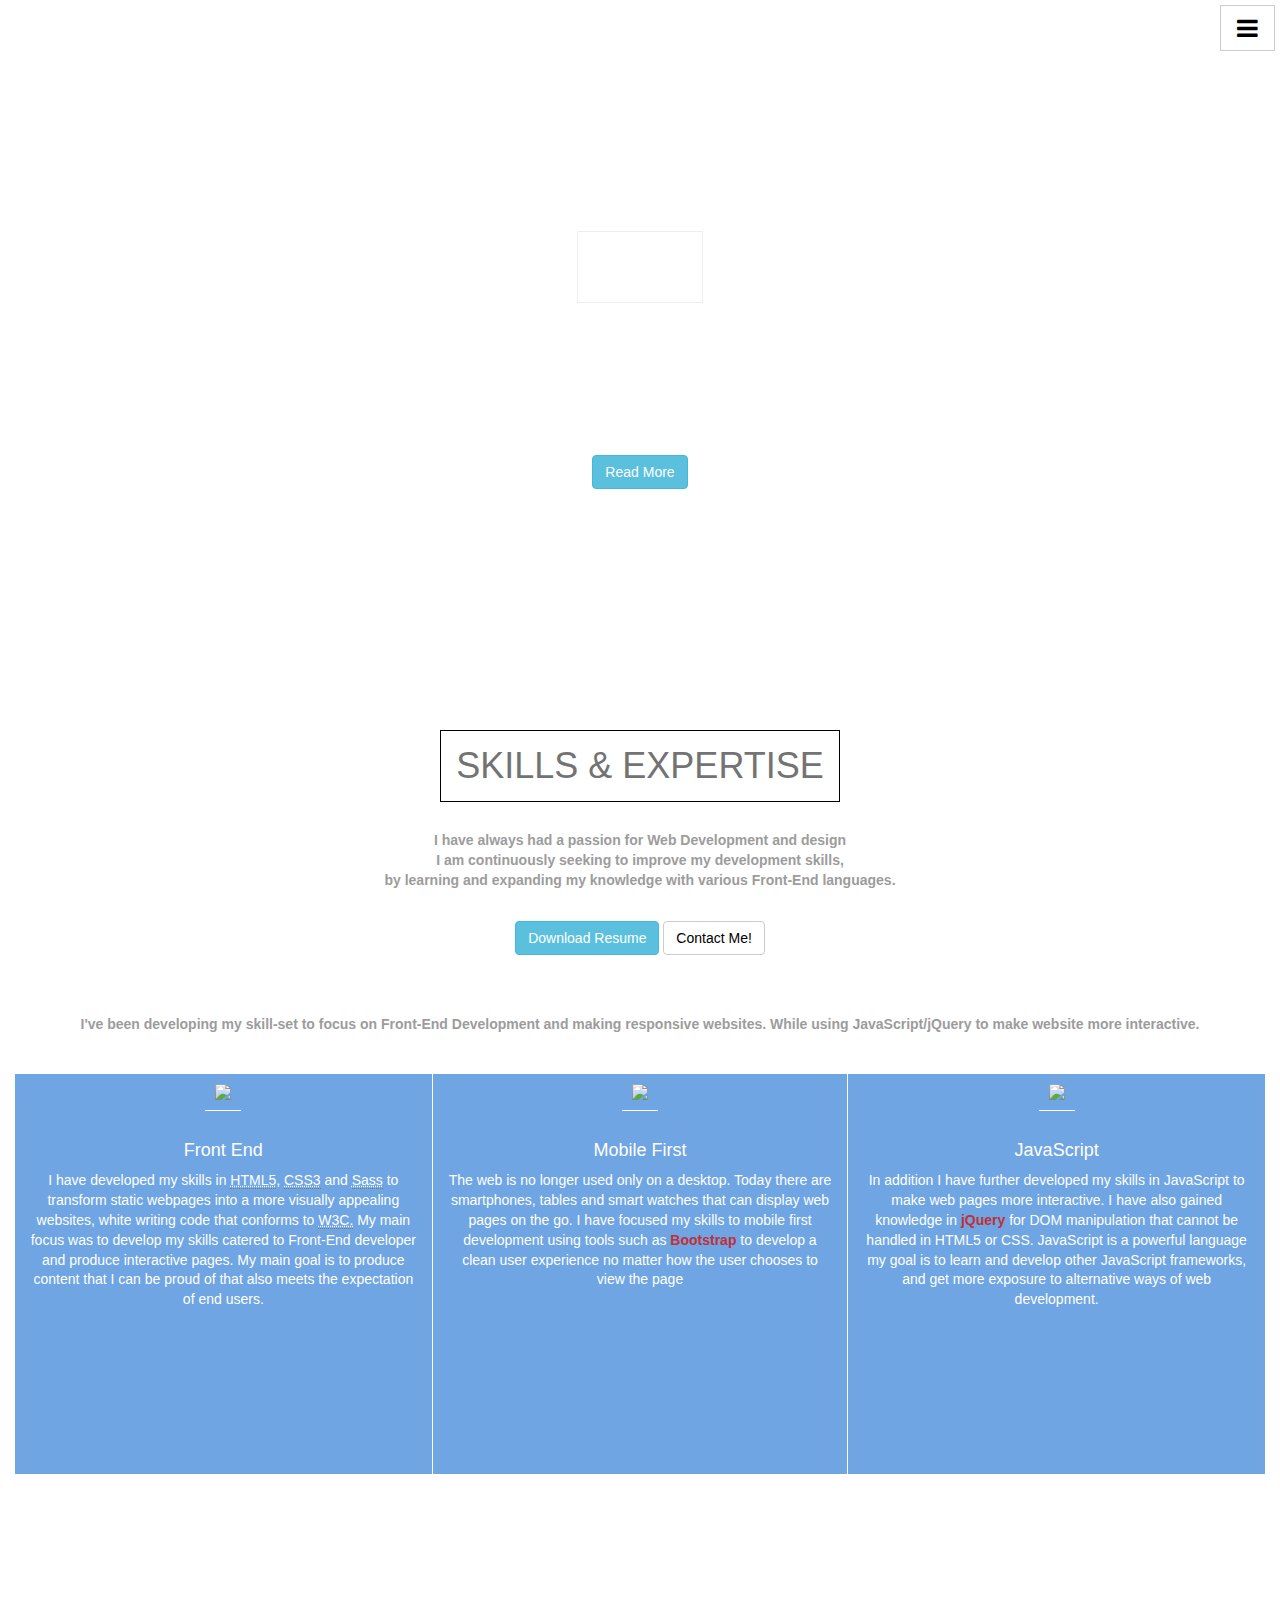
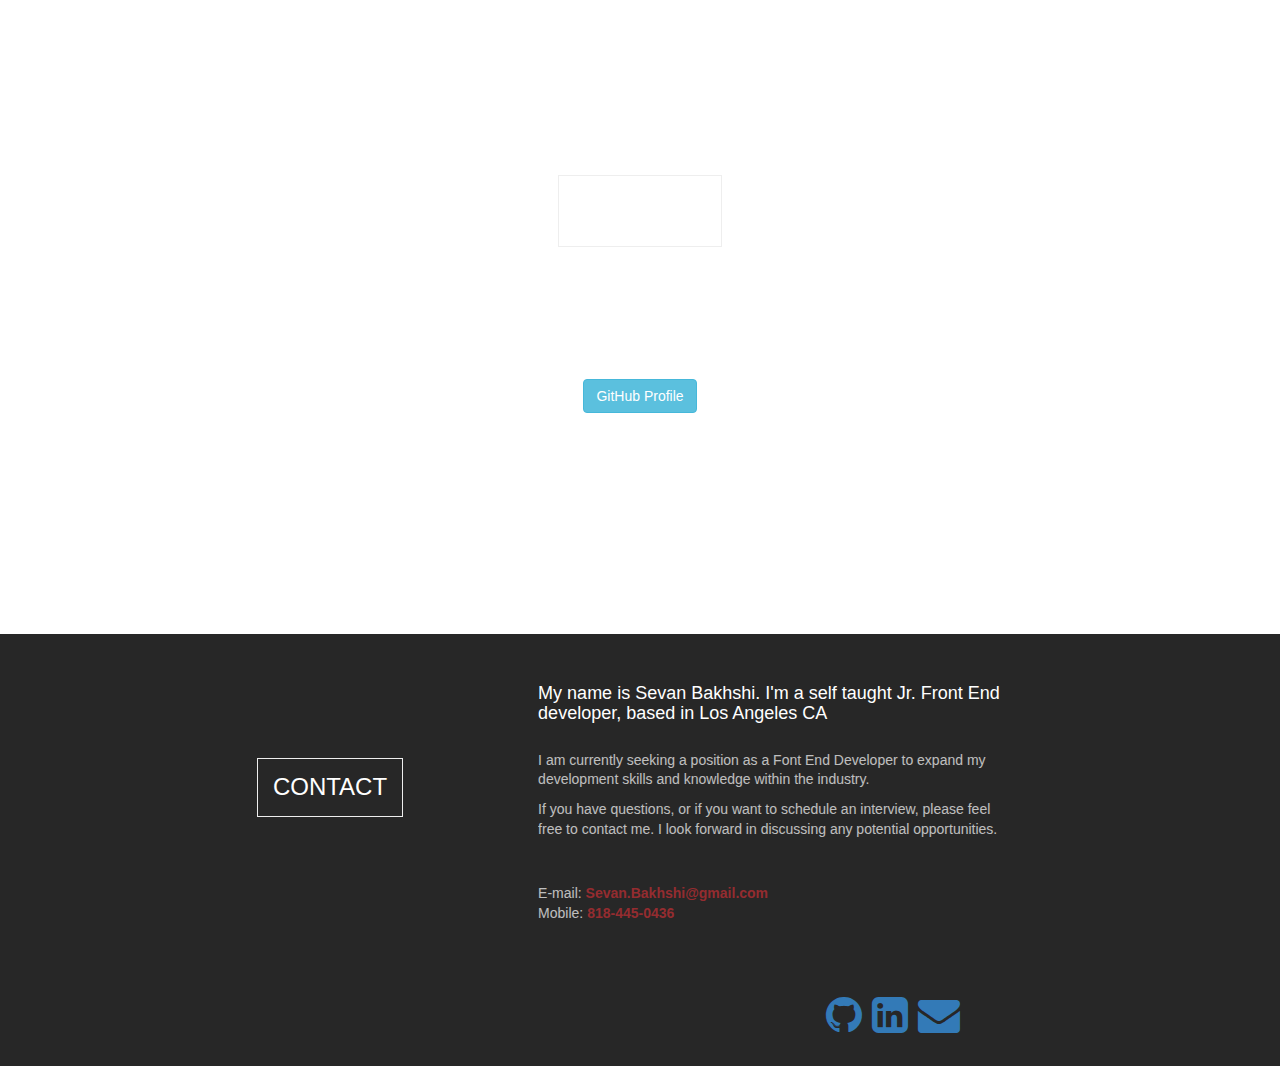
==== index.html @ 7682346c "Added the correct files for personal site." ====
<!DOCTYPE html>
<html lang="en">
<head>
    <title>Sevanb</title>
    <meta charset="utf-8">
    <meta name="viewport" content="width=device-width, initial-scale=1">
    <link rel="stylesheet" href="http://maxcdn.bootstrapcdn.com/bootstrap/3.3.4/css/bootstrap.min.css">
    <script src="https://ajax.googleapis.com/ajax/libs/jquery/1.11.3/jquery.min.js"></script>
    <script src="http://maxcdn.bootstrapcdn.com/bootstrap/3.3.4/js/bootstrap.min.js"></script>
    <link rel="stylesheet" href="New_page.css">
    <script type="text/javascript" src="script.js"></script>
    <link rel="stylesheet" href="https://maxcdn.bootstrapcdn.com/font-awesome/4.4.0/css/font-awesome.min.css">
</head>
<body>

    <!-- Navigation Button-->
        <a id="menu-toggle" href="#" class="btn btn-default btn-lg toggle">
            <i class="fa fa-bars fa-lg"></i>
        </a>

        <a class="btn btn-primary toggle" id="jump-top" href="#">
            <i class="fa fa-angle-double-up fa-3x"></i>
        </a>

    <!-- Navigation Sidebar -->

         <nav id="sidebar-header">

                <!-- Menu-->

                   <button type="button" class="close" id="close">
                       <span id="sev">SEVANB</span><i class="fa fa-times fg-2x"></i>
                   </button>
                        <br>
                        <br>
                        <br>
                        <br>
                    <ul class="sidebar-navigation">
                        <li id="nav-about"><a href="#">About</a> </li>
                        <li id="nav-profile"><a href="#">Portfolio</a> </li>
                        <li id="nav-contact"><a href="#">Contact</a> </li>
                    </ul>

                <!-- Side bar icons-->
                     <ul id="side-links-icons">
                        <li class="side-links linkedIN"><a href="#">
                                <i class="fa fa-linkedin-square fa-3x"></i>
                            </a>
                        </li>

                        <li class="side-links github"><a href="#">
                                <i class="fa fa-github fa-3x"></i>
                            </a>
                        </li>

                        <li class="side-links mail"><a href="mailto:sevan.bakhshi@gmail.com">
                                <i class="fa fa-envelope fa-3x"></i>
                            </a>
                        </li>

                    </ul>


         </nav>


        <!-- Main Header -->
            <header class="header">

                <div class="text-vertical">

                    <h1>About</h1>
                    <h3>Mobile responsive web development,</h3>
                        <h3>with HTML5, CSS3, jQuery & Bootstrap</h3>
                    <br>
                    <br>
                    <button type="button" class="btn btn-info"><a href="#skills"></a>Read More</button>



                 </div>


            </header>

        <!-- Start of body -->
    <div class="container-fluid" >



        <!--skills section-->

            <div id="skills">

                <h1>SKILLS & EXPERTISE</h1>
                <br>
                <br>
                <div class="row">
                    <div class="col-md-12 col-lg-12 col-xs-12">

                          <p>

                              I have always had a passion for Web Development and design<br>
                              I am continuously seeking to improve my development skills,<br>
                              by learning and expanding my knowledge with various Front-End languages.

                          </p>
                            <br>

                                <button type="button" class="btn btn-info resume-dl"><a href="#"></a>Download Resume</button>
                                <button id="scroll-footer" type="button" class="btn btn-default">Contact Me!</button>
                                <br><br><br><br>

                          <p>
                              I've been developing my skill-set to focus on Front-End Development
                              and making responsive websites.  While using JavaScript/jQuery to make website more interactive.
                          </p>

                     </div>

                </div>

            </div>

            <br>

            <!--Skills Icons -->
            <div class="container-fluid">

            <div class="row">

                <div class="col-md-4 col-lg-4 col-sm-4 col-xs-12 languages">



                    <img src="icons/html2.png">
                    <br>
                    <br>
                        <h4>Front End</h4>
                        <p>I have developed my skills in <abbr title="Hyper Text Markup Language 5">HTML5</abbr>,
                        <abbr title="Cascading Style Sheets">CSS3</abbr> and <abbr title="Syntactically Awesome Stylesheets">Sass</abbr>
                        to transform static webpages into a more visually appealing websites, white writing code that conforms to
                        <abbr title="World Wide Web Consortium">W3C.</abbr>  My main focus was to develop my skills catered to
                        Front-End developer and produce interactive pages.  My main goal is to produce content that I can be proud of that
                        also meets the expectation of end users.</p>
                    <br>


                </div>

                <div class="col-md-4 col-lg-4 col-sm-4 col-xs-12 languages" id="mobile">

                    <img src="icons/smartphone86.png">
                    <br>
                    <br>
                        <h4>Mobile First</h4>
                        <p>The web is no longer used only on a desktop.
                        Today there are smartphones, tables and smart watches that
                        can display web pages on the go.  I have focused my skills
                        to mobile first development using tools such as <strong><a href="http://getbootstrap.com/">Bootstrap</a></strong>
                        to develop a clean user experience no matter how the user chooses to view the page</p>
                        <br>
                        <br>

                </div>

                <div class="col-md-4 col-lg-4 col-sm-4 col-xs-12 languages">

                    <img src="icons/JavaScript.png">
                    <br>
                    <br>
                        <h4>JavaScript</h4>
                        <p>In addition I have further developed my skills in JavaScript to make web pages
                        more interactive.  I have also gained knowledge in <strong><a href="https://jquery.com/">jQuery</a></strong> for DOM manipulation
                        that cannot be handled in HTML5 or CSS.  JavaScript is a powerful language
                        my goal is to learn and develop other JavaScript frameworks, and get more exposure
                        to alternative ways of web development.</p>


                </div>





                </div>
            </div>

        </div>

        <br>
        <br>
        <br>

        <!-- Start of Profile section -->

            <div id="profile">

                <div class="text-vertical">

                    <h1>Portfolio</h1>

                        <h3>To view my various sample work please visit my<br>
                        GitHub Page.</h3>
                        <br>
                        <br>
                        <button type="button" class="btn btn-info github"><a href="#profile"></a>GitHub Profile</button>


                 </div>

            </div>

        <!-- End of Profile Section-->

        <!-- start footer-->

        <footer id="contact">


            <div id="footer">
                <h3 id="contact-header">CONTACT</h3>

                    <div id="about">

                        <h4>My name is Sevan Bakhshi.  I'm a self taught Jr. Front End developer,
                            based in Los Angeles CA</h4>
                        <br>

                        <p> I am currently seeking a position as a Font End Developer to expand
                            my development skills and knowledge within the industry.  </p>
                        <p> If you have questions, or if you want to schedule an interview,
                            please feel free to contact me.
                            I look forward in discussing any potential opportunities. </p>
                        <br>
                        <br>
                        <p>E-mail: <a href="mailto:sevan.bakhshi@gmail.com">Sevan.Bakhshi@gmail.com</a><br>

                           Mobile: <a href="tel:+1-818-445-0436">818-445-0436</a>

                        </p>

                    </div>

                    <div id="info">

                        <ul id="social">

                            <li class="mail"><a href="mailto:sevan.bakhshi@gmail.com">
                                <i class="fa fa-envelope fa-3x"></i>
                                </a>
                            </li>

                            <li class="linkedIN"><a href="#">
                                <i class="fa fa-linkedin-square fa-3x"></i>
                                </a>
                            </li>

                            <li class="github"><a href="#">
                                <i class="fa fa-github fa-3x"></i>
                                </a>
                            </li>


                        </ul>



                    </div>


            </div>



        </footer>
        <!--end footer-->

        <!--skills icons were generated from the following site-->

        <!--<div>Icon made by <a href="http://www.icomoon.io" title="Icomoon">Icomoon</a> from <a href="http://www.flaticon.com" title="Flaticon">www.flaticon.com</a> is licensed under <a href="http://creativecommons.org/licenses/by/3.0/" title="Creative Commons BY 3.0">CC BY 3.0</a></div>-->
        <!--<div>Icon made by <a href="http://www.freepik.com" title="Freepik">Freepik</a> from <a href="http://www.flaticon.com" title="Flaticon">www.flaticon.com</a> is licensed under <a href="http://creativecommons.org/licenses/by/3.0/" title="Creative Commons BY 3.0">CC BY 3.0</a></div>-->
        <!--<div>Icon made by <a href="http://www.freepik.com" title="Freepik">Freepik</a> from <a href="http://www.flaticon.com" title="Flaticon">www.flaticon.com</a> is licensed under <a href="http://creativecommons.org/licenses/by/3.0/" title="Creative Commons BY 3.0">CC BY 3.0</a></div>-->



</body>



</html>
---- New_page.css ----
html body{

        width: 100%;
        height: 100%;
}

body{

        font-family: "Source Sans Pro", "Helvetica Neue", Helvetica, Arial, sans-serif;
        font-size: 14px;
        line-height: 1.42;
        color: white;
        background-color: #fff;

}

.header{

        display: table;
        position: relative;
        width: 100%;
        height: 700px;
        background: url('images/test.jpg')no-repeat center center ;

}

#sidebar-header{

        z-index: 1000;
        position: fixed;
        right: 0;
        height: 100%;
        overflow-y: auto;
        background: #222;
        width: 250px;
        display: none;
        padding: 0;

}


.sidebar-navigation{


        top: 0;
        left: 0;
        width: 250px;
        margin: 0;
        padding: 0;
        list-style: none;
        font-size: 14px;
        line-height: 55px;
        text-indent: 20px;
        color: #ffffff;
        font-weight: bold;



}

.side-links{

        display: inline-block;
        float: left;
        padding: 5px;
        margin-top: 15px;
        margin-left: 5px;

}

#side-links-icons{

        padding: 45px;

}

}

.side-links > a{

        background: none;
        margin: 0;
        padding: 0;

}


.sidebar-navigation li a:hover{

        background: #ffffff;
        color: black;

}

.sidebar-navigation li{

        display: list-items;

}

.sidebar-navigation > li > a{

        text-decoration: none;
        color: #999;
        display: block;


}




#menu-toggle{

        z-index: 1;
        position: fixed;
        top: 0;
        right: 0;
        background: #white;
        border-radius: 0;


}

#jump-top{

        z-index: 1;
        position: fixed;
        bottom: 0;
        right: 0;
        background: #C7C5C5;
        border: none;
        color: black;
        border-radius: 0;
        opacity: .5;
        display: none;



}

.toggle{
         margin: 5px 5px 5px 0;
}


.btn-default{

          color: black;
          background-color: white;
          display: inline-block;
          text-align: center;
          vertical-align: middle;

}



.btn-dark a:hover{

           background: #C7C5C5;

}

.btn{

          display: inline-block;
          font-weight: 400;
          text-align: center;
          vertical-align: middle;
          cursor: pointer;
          white-space: nowrap;
          box-sizing: border-box;

}

.btn-lg{

          padding: 10px 16px;
          font-size: 18px;



}

#close{

           color: black;
           padding: 15px;
           border: 1px solid white;
           margin-top: 15px;
           margin-right: 7px;
           background-color: #FFFFFF;
           width: 230px;



}



.fa-times{

           margin-left: 80px;


}


.text-vertical{

         display: table-cell;
         text-align: center;
         vertical-align: middle;
         color: white;


}

.text-vertical h1{

          border: 1px solid #eee;
          display: inline-block;
          padding: 15px;
}

.text-vertical button a{

            text-decoration: none;
            color: white;
            font-weight: bold;

}

#profile{

        display: table;
        position: relative;
        background: url('images/building.jpg')no-repeat center center ;
        width: 100%;
        height: 700px;
        background-size:cover;
        opacity: 1;



}

#profile .text-vertical h1 h3{

        color: #eee;

}

#skills{

        
        position: relative;
        background: white;
        color: #737373;
        font-weight: bold;
        text-align: center;
        vertical-align: middle;
        padding: 10px;

}

#skills p{

        opacity: 0.7;
}

#skills h1{


          border: 1px solid black;
          padding: 15px;
          display:inline-block;




}

.languages{

        background-color: #6FA5E3;
        text-align: center;
        color: white;
        height: 400px;

}

.languages img{

        padding: 10px;
        border-bottom: 1px solid white;

}

.languages p a{

         color: #c32f34;
         text-decoration: none;

}

#mobile{

        border-right: 1px solid white;
        border-left: 1px solid white;
}

#contact{

         background-color: #272727;

}

#footer{

        display: table;
        position: relative;
        width: 100%;
        height: 200px;
        text-align: center;

}

#about{

         text-align: left;
         vertical-align: middle;
         color: white;
         display: inline-block;
         font-size: 12px;
         width: 500px;
         margin-left: 10em;
         padding: 40px 15px 15px 15px;


}

#about a{

        color: #ffffff;
        font-weight: bold;

}


#about h4{

          display: block;
}

#about p{

          opacity: 0.7;
          font-size: 14px;

}

#about p a{

          text-decoration: none;
          color: #c32f34;


}


#contact-header{


          top: 5px;
          border: 1px solid #eee;
          display: inline-block;
          padding: 15px;


}



#info > ul{

          float: right;
          list-style: none;

}

#info > ul > li{

          float: right;
          padding: 5px;

}

#info{

        margin-right: 300px;
        float:  right;
        text-align: right;
        display: inline-block:
        width: 250px;
        padding: 40px 15px 15px 15px;

}
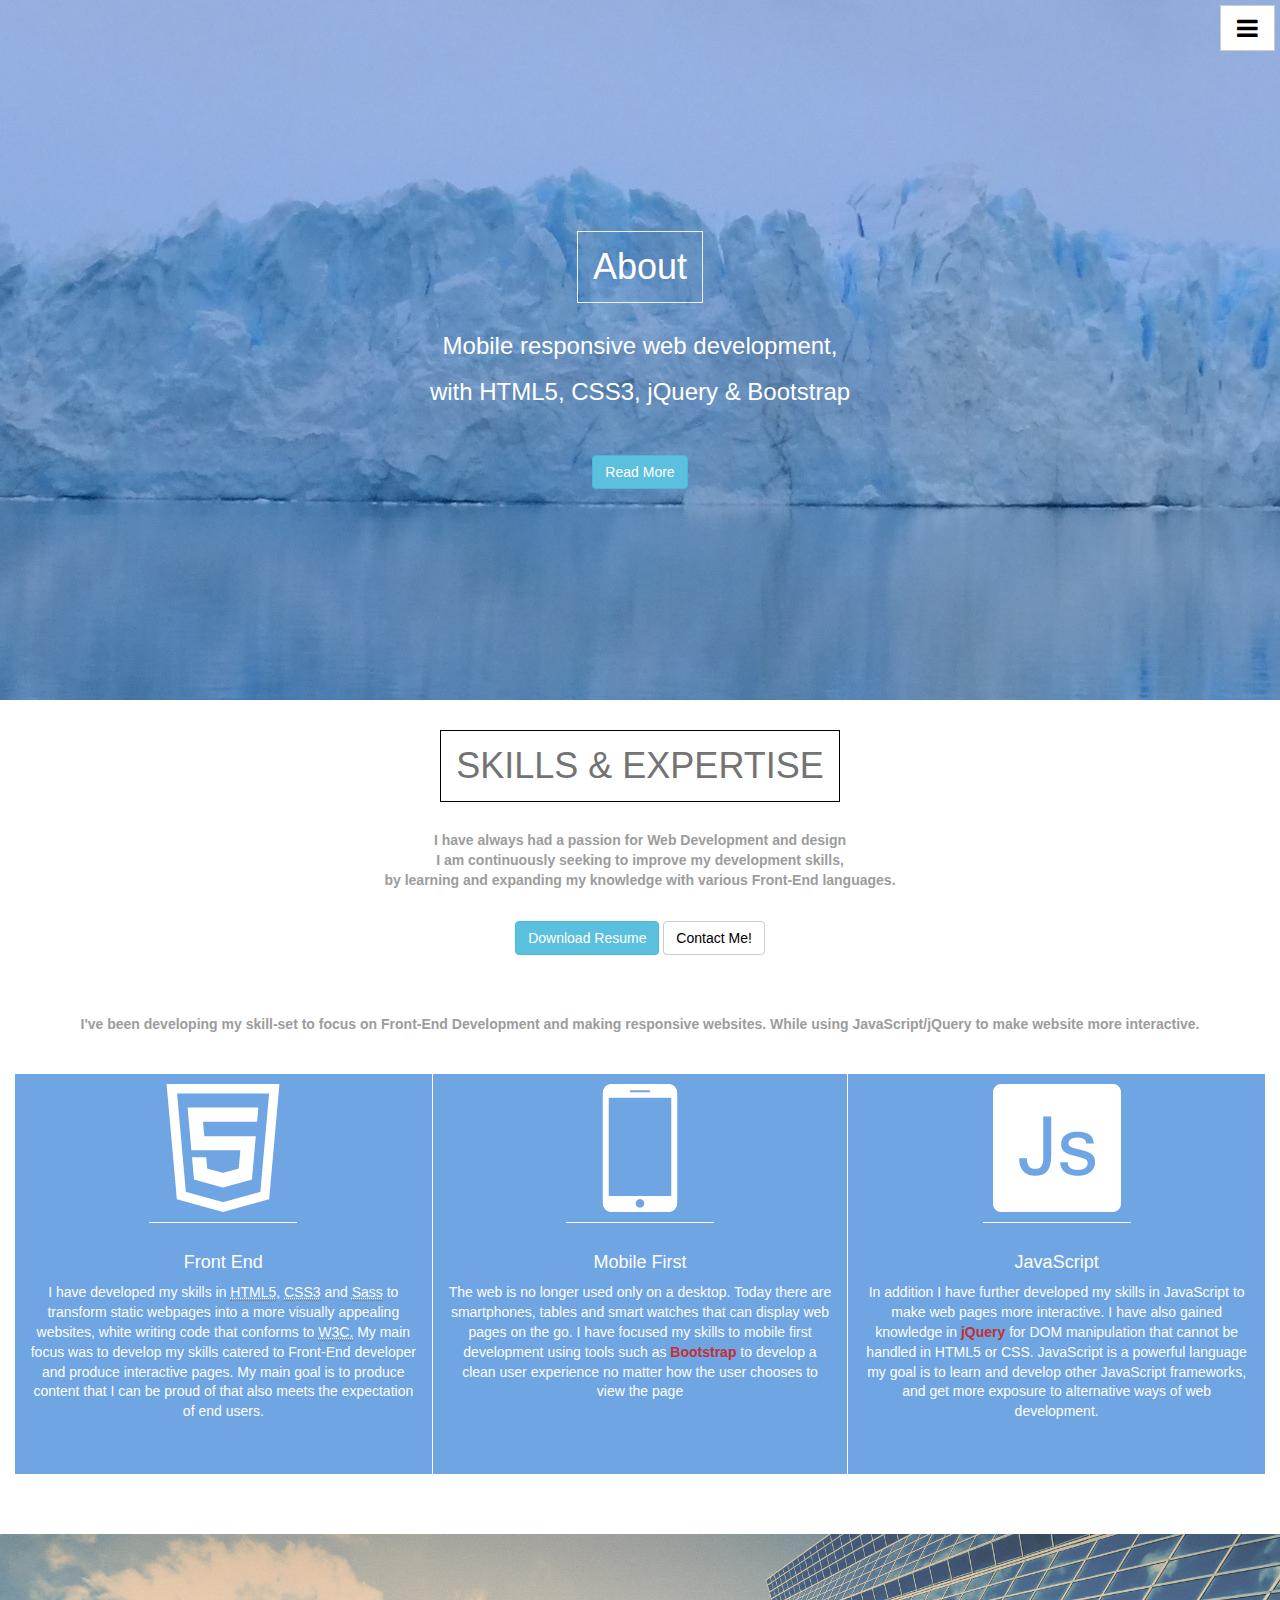
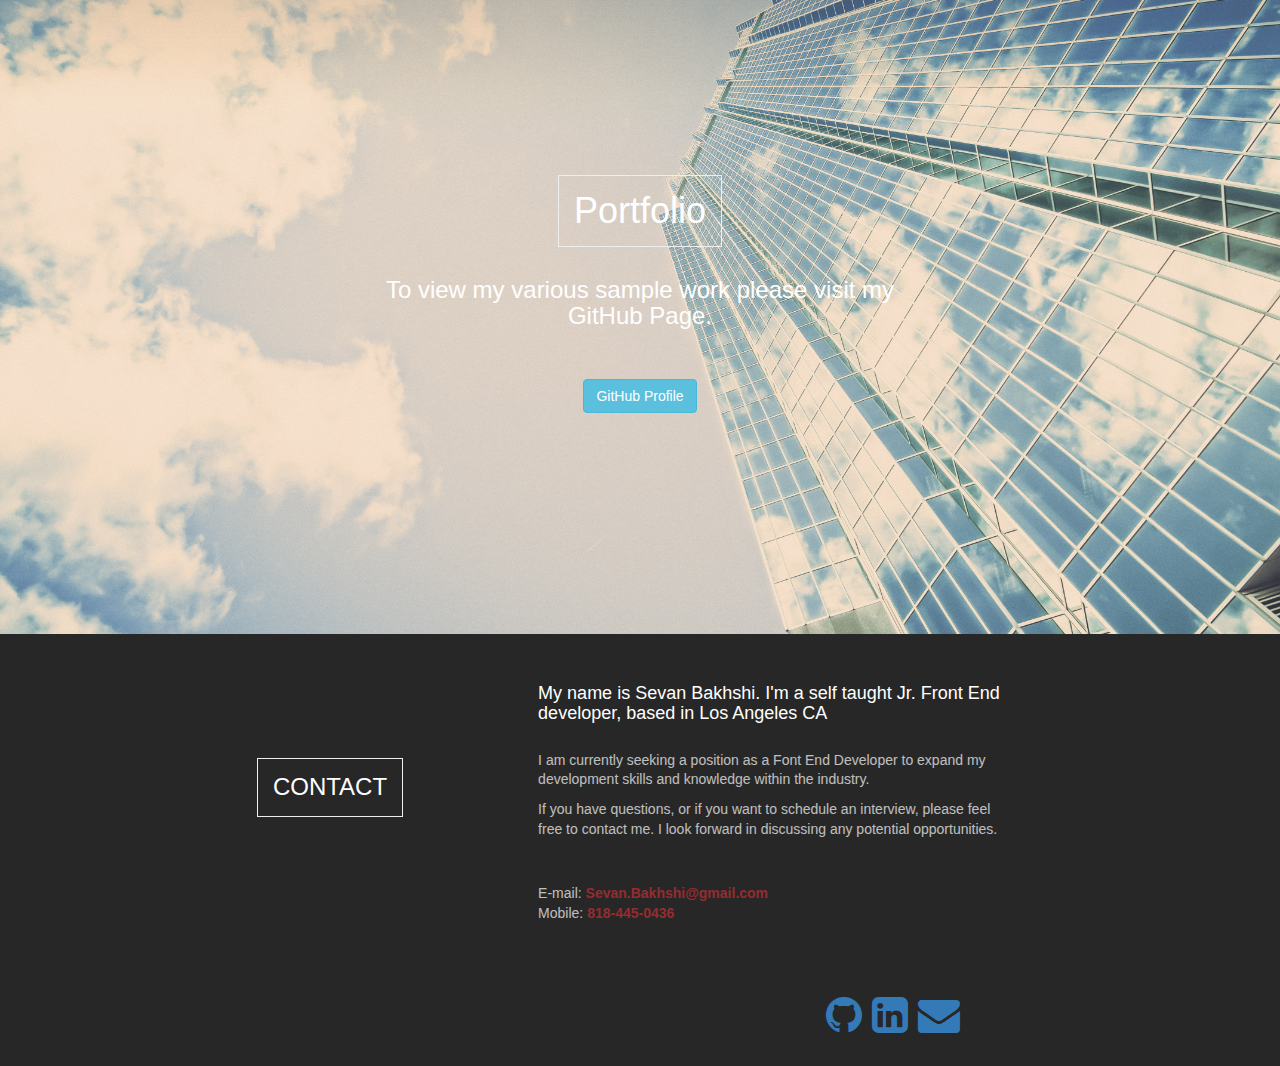
==== commit 9cbf32f4: "Adding my existing site files." ====
--- a/index.html
+++ b/index.html
@@ -133,7 +133,7 @@
 
 
 
-                    <img src="icons/html2.png">
+                    <img src="html.png">
                     <br>
                     <br>
                         <h4>Front End</h4>
@@ -150,7 +150,7 @@
 
                 <div class="col-md-4 col-lg-4 col-sm-4 col-xs-12 languages" id="mobile">
 
-                    <img src="icons/smartphone86.png">
+                    <img src="smartphone.png">
                     <br>
                     <br>
                         <h4>Mobile First</h4>
@@ -166,7 +166,7 @@
 
                 <div class="col-md-4 col-lg-4 col-sm-4 col-xs-12 languages">
 
-                    <img src="icons/JavaScript.png">
+                    <img src="JavaScript.png">
                     <br>
                     <br>
                         <h4>JavaScript</h4>
--- a/New_page.css
+++ b/New_page.css
@@ -20,7 +20,7 @@
         position: relative;
         width: 100%;
         height: 700px;
-        background: url('images/test.jpg')no-repeat center center ;
+        background: url('ice.jpg')no-repeat center center ;
 
 }
 
@@ -236,7 +236,7 @@
 
         display: table;
         position: relative;
-        background: url('images/building.jpg')no-repeat center center ;
+        background: url('building.jpg')no-repeat center center ;
         width: 100%;
         height: 700px;
         background-size:cover;
@@ -254,7 +254,7 @@
 
 #skills{
 
-        
+
         position: relative;
         background: white;
         color: #737373;
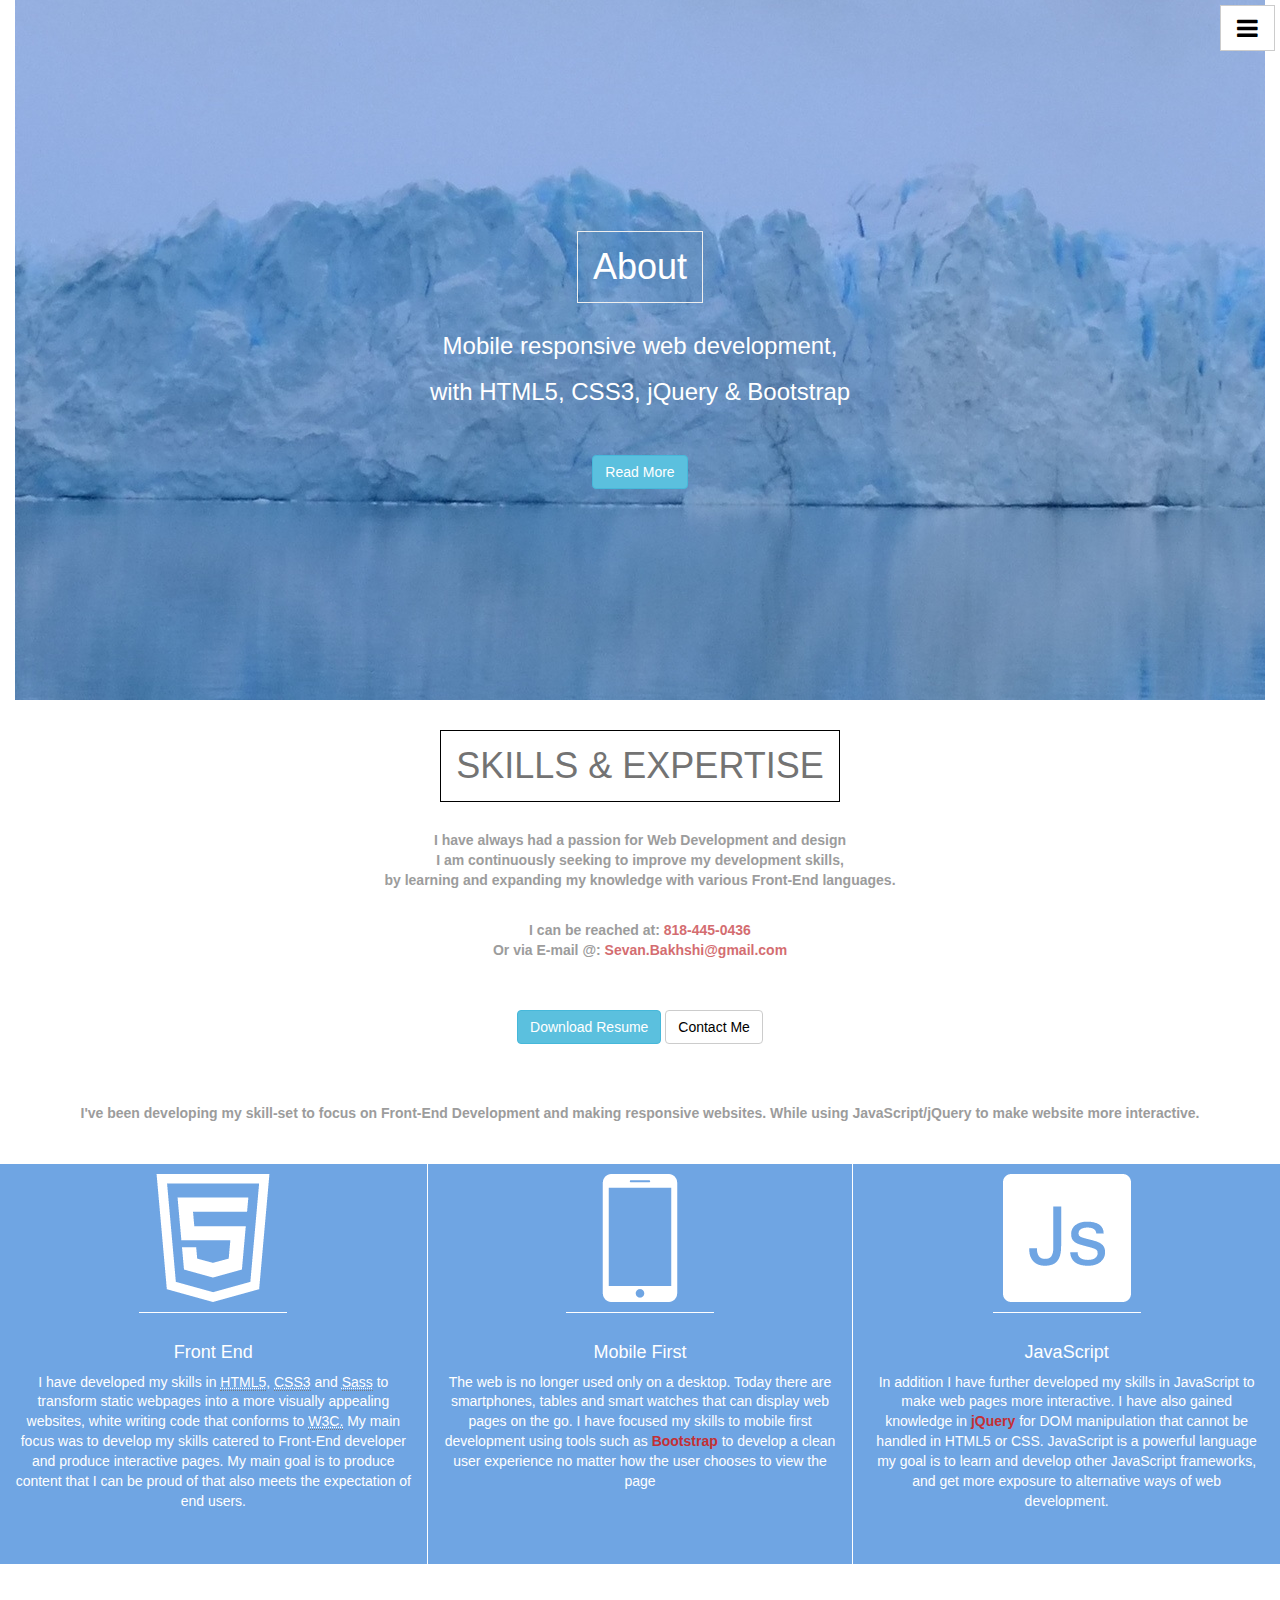
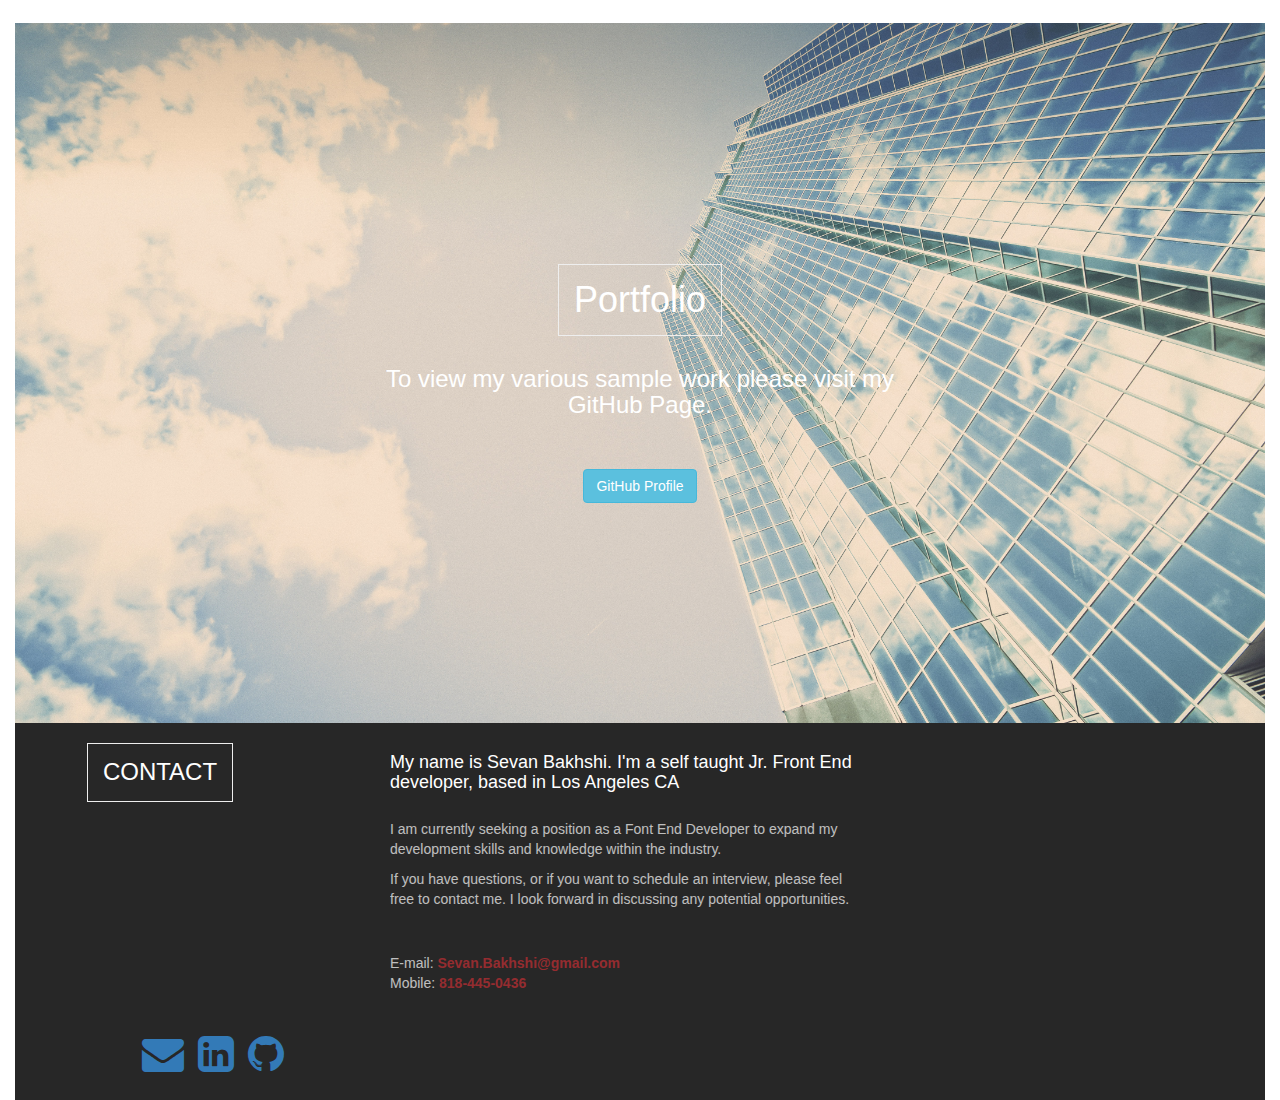
==== commit 3c0dc9a4: "modified index.html with some additions" ====
--- a/index.html
+++ b/index.html
@@ -10,6 +10,7 @@
     <link rel="stylesheet" href="New_page.css">
     <script type="text/javascript" src="script.js"></script>
     <link rel="stylesheet" href="https://maxcdn.bootstrapcdn.com/font-awesome/4.4.0/css/font-awesome.min.css">
+    <meta name="viewport" content="width=device-width, initial-scale=1">
 </head>
 <body>
 
@@ -29,7 +30,7 @@
                 <!-- Menu-->
 
                    <button type="button" class="close" id="close">
-                       <span id="sev">SEVANB</span><i class="fa fa-times fg-2x"></i>
+                       <span id="sev">CLOSE</span><i class="fa fa-times fg-2x"></i>
                    </button>
                         <br>
                         <br>
@@ -41,74 +42,85 @@
                         <li id="nav-contact"><a href="#">Contact</a> </li>
                     </ul>
 
+
                 <!-- Side bar icons-->
                      <ul id="side-links-icons">
-                        <li class="side-links linkedIN"><a href="#">
+                        <li class="side-links linkedIN"><a title="Add me on LinkedIN" href="#">
                                 <i class="fa fa-linkedin-square fa-3x"></i>
                             </a>
                         </li>
 
-                        <li class="side-links github"><a href="#">
+                        <li class="side-links github"><a title="Visit my GitHub Portfolio" href="#">
                                 <i class="fa fa-github fa-3x"></i>
                             </a>
                         </li>
 
-                        <li class="side-links mail"><a href="mailto:sevan.bakhshi@gmail.com">
+                        <li class="side-links mail"><a title="Contact me via E-mail" href="mailto:sevan.bakhshi@gmail.com">
                                 <i class="fa fa-envelope fa-3x"></i>
                             </a>
                         </li>
 
                     </ul>
-
+                    <br>
+                    <br>
 
          </nav>
 
 
         <!-- Main Header -->
-            <header class="header">
-
-                <div class="text-vertical">
-
-                    <h1>About</h1>
-                    <h3>Mobile responsive web development,</h3>
-                        <h3>with HTML5, CSS3, jQuery & Bootstrap</h3>
-                    <br>
-                    <br>
-                    <button type="button" class="btn btn-info"><a href="#skills"></a>Read More</button>
-
-
-
-                 </div>
-
-
-            </header>
-
+        <div class="container-fluid">
+           <div class="row">
+               <div class="col-md-12 col-lg-12 col-xs-12">
+                <header class="header">
+
+                    <div class="text-vertical">
+
+                        <h1>About</h1>
+                        <h3>Mobile responsive web development,</h3>
+                            <h3>with HTML5, CSS3, jQuery & Bootstrap</h3>
+                        <br>
+                        <br>
+                        <button type="button" class="btn btn-info"><a href="#skills"></a>Read More</button>
+
+                     </div>
+                </header>
+                </div>
+
+            </div>
+
+        </div>
         <!-- Start of body -->
-    <div class="container-fluid" >
 
 
 
         <!--skills section-->
-
-            <div id="skills">
-
-                <h1>SKILLS & EXPERTISE</h1>
-                <br>
-                <br>
-                <div class="row">
-                    <div class="col-md-12 col-lg-12 col-xs-12">
+        <div class="container-fluid">
+            <div class="row">
+                <div class="col-md-12 col-lg-12 col-xs-12">
+                    <div id="skills">
+
+                    <h1>SKILLS & EXPERTISE</h1>
+                    <br>
+                    <br>
+
+
 
                           <p>
-
                               I have always had a passion for Web Development and design<br>
                               I am continuously seeking to improve my development skills,<br>
                               by learning and expanding my knowledge with various Front-End languages.
-
                           </p>
                             <br>
 
+                          <p>
+                              I can be reached at: <a href="tel:+1-818-445-0436">818-445-0436</a><br>
+                              Or via E-mail @: <a href="mailto:sevan.bakhshi@gmail.com">Sevan.Bakhshi@gmail.com</a><br>
+
+                          </p>
+                          <br>
+                          <br>
                                 <button type="button" class="btn btn-info resume-dl"><a href="#"></a>Download Resume</button>
-                                <button id="scroll-footer" type="button" class="btn btn-default">Contact Me!</button>
+                                <button id="scroll-footer" type="button" class="btn btn-default">Contact Me</button>
                                 <br><br><br><br>
 
                           <p>
@@ -121,17 +133,17 @@
                 </div>
 
             </div>
-
+        </div>
             <br>
 
+
+
             <!--Skills Icons -->
-            <div class="container-fluid">
-
+
+        <div class="container-fluid">
             <div class="row">
 
                 <div class="col-md-4 col-lg-4 col-sm-4 col-xs-12 languages">
-
-
 
                     <img src="html.png">
                     <br>
@@ -176,104 +188,100 @@
                         my goal is to learn and develop other JavaScript frameworks, and get more exposure
                         to alternative ways of web development.</p>
 
-
-                </div>
-
-
-
-
-
-                </div>
-            </div>
-
-        </div>
-
+                 </div>
+
+                </div>
+
+        </div>
         <br>
         <br>
         <br>
 
         <!-- Start of Profile section -->
 
-            <div id="profile">
-
-                <div class="text-vertical">
-
-                    <h1>Portfolio</h1>
-
-                        <h3>To view my various sample work please visit my<br>
-                        GitHub Page.</h3>
-                        <br>
-                        <br>
-                        <button type="button" class="btn btn-info github"><a href="#profile"></a>GitHub Profile</button>
-
-
-                 </div>
-
-            </div>
+        <div class="container-fluid">
+            <div class="row">
+                <div class="col-md-12 col-lg-12 col-xs-12">
+                    <div id="profile">
+                        <div class="text-vertical">
+                            <h1>Portfolio</h1>
+                                <h3>To view my various sample work please visit my<br>
+                                GitHub Page.</h3>
+                                <br>
+                                <br>
+                                <button type="button" class="btn btn-info github"><a href="#profile"></a>GitHub Profile</button>
+                         </div>
+                    </div>
+                </div>
+             </div>
+        </div>
 
         <!-- End of Profile Section-->
 
         <!-- start footer-->
 
-        <footer id="contact">
-
-
-            <div id="footer">
-                <h3 id="contact-header">CONTACT</h3>
-
-                    <div id="about">
-
-                        <h4>My name is Sevan Bakhshi.  I'm a self taught Jr. Front End developer,
-                            based in Los Angeles CA</h4>
-                        <br>
-
-                        <p> I am currently seeking a position as a Font End Developer to expand
-                            my development skills and knowledge within the industry.  </p>
-                        <p> If you have questions, or if you want to schedule an interview,
-                            please feel free to contact me.
-                            I look forward in discussing any potential opportunities. </p>
-                        <br>
-                        <br>
-                        <p>E-mail: <a href="mailto:sevan.bakhshi@gmail.com">Sevan.Bakhshi@gmail.com</a><br>
-
-                           Mobile: <a href="tel:+1-818-445-0436">818-445-0436</a>
-
-                        </p>
-
-                    </div>
-
-                    <div id="info">
-
-                        <ul id="social">
-
-                            <li class="mail"><a href="mailto:sevan.bakhshi@gmail.com">
-                                <i class="fa fa-envelope fa-3x"></i>
-                                </a>
-                            </li>
-
-                            <li class="linkedIN"><a href="#">
-                                <i class="fa fa-linkedin-square fa-3x"></i>
-                                </a>
-                            </li>
-
-                            <li class="github"><a href="#">
-                                <i class="fa fa-github fa-3x"></i>
-                                </a>
-                            </li>
-
-
-                        </ul>
-
-
-
-                    </div>
-
-
-            </div>
-
-
-
-        </footer>
+
+        <div class="container-fluid">
+            <footer id="contact">
+
+                <div id="footer">
+
+                 <div class="row">
+                    <div class="col-md-3 col-lg-3 col-xs-12">
+
+                        <h3 id="contact-header">CONTACT</h3>
+
+                    </div>
+
+                    <div class="col-md-5 col-lg-5 col-xs-12" id="about">
+                            <h4>My name is Sevan Bakhshi.  I'm a self taught Jr. Front End developer,
+                                based in Los Angeles CA</h4>
+                            <br>
+
+                            <p> I am currently seeking a position as a Font End Developer to expand
+                                my development skills and knowledge within the industry.  </p>
+                            <p> If you have questions, or if you want to schedule an interview,
+                                please feel free to contact me.
+                                I look forward in discussing any potential opportunities. </p>
+                            <br>
+                            <br>
+                            <p>E-mail: <a href="mailto:sevan.bakhshi@gmail.com">Sevan.Bakhshi@gmail.com</a><br>
+
+                               Mobile: <a href="tel:+1-818-445-0436">818-445-0436</a>
+
+                            </p>
+
+
+                    </div>
+
+                    <div class="col-md-4 col-lg-4 col-xs-12" id="info">
+
+                            <ul>
+
+                                <li class="mail"><a title="Contact me via E-mail" href="mailto:sevan.bakhshi@gmail.com">
+                                    <i class="fa fa-envelope fa-3x"></i>
+                                    </a>
+                                </li>
+
+                                <li class="linkedIN"><a title="Add me on LinkedIN" href="#">
+                                    <i class="fa fa-linkedin-square fa-3x"></i>
+                                    </a>
+                                </li>
+
+                                <li class="github" title="Visit my GitHub Portfolio"><a href="#">
+                                    <i class="fa fa-github fa-3x"></i>
+                                    </a>
+                                </li>
+
+                            </ul>
+
+                   </div>
+
+                    </div>
+
+                </div>
+            </footer>
+        </div>
         <!--end footer-->
 
         <!--skills icons were generated from the following site-->
@@ -282,8 +290,6 @@
         <!--<div>Icon made by <a href="http://www.freepik.com" title="Freepik">Freepik</a> from <a href="http://www.flaticon.com" title="Flaticon">www.flaticon.com</a> is licensed under <a href="http://creativecommons.org/licenses/by/3.0/" title="Creative Commons BY 3.0">CC BY 3.0</a></div>-->
         <!--<div>Icon made by <a href="http://www.freepik.com" title="Freepik">Freepik</a> from <a href="http://www.flaticon.com" title="Flaticon">www.flaticon.com</a> is licensed under <a href="http://creativecommons.org/licenses/by/3.0/" title="Creative Commons BY 3.0">CC BY 3.0</a></div>-->
 
-
-
 </body>
 
 
--- a/New_page.css
+++ b/New_page.css
@@ -1,8 +1,3 @@
-html body{
-
-        width: 100%;
-        height: 100%;
-}
 
 body{
 
@@ -104,10 +99,7 @@
         color: #999;
         display: block;
 
-
-}
-
-
+}
 
 
 #menu-toggle{
@@ -270,6 +262,12 @@
         opacity: 0.7;
 }
 
+#skills p a{
+
+        color: #c32f34;
+
+}
+
 #skills h1{
 
 
@@ -330,13 +328,12 @@
 #about{
 
          text-align: left;
-         vertical-align: middle;
          color: white;
-         display: inline-block;
+         display: inline;
          font-size: 12px;
          width: 500px;
-         margin-left: 10em;
-         padding: 40px 15px 15px 15px;
+         margin-left: 5em;
+         padding: 20px 15px 15px 10px;
 
 
 }
@@ -366,45 +363,33 @@
           text-decoration: none;
           color: #c32f34;
 
-
-}
-
+}
 
 #contact-header{
-
 
           top: 5px;
           border: 1px solid #eee;
           display: inline-block;
           padding: 15px;
 
-
-}
-
+}
 
 
 #info > ul{
 
-          float: right;
+          padding: 15px;
           list-style: none;
 
 }
 
 #info > ul > li{
 
-          float: right;
+          display: inline;
           padding: 5px;
 
 }
 
-#info{
-
-        margin-right: 300px;
-        float:  right;
-        text-align: right;
-        display: inline-block:
-        width: 250px;
-        padding: 40px 15px 15px 15px;
-
-}
-
+
+
+
+
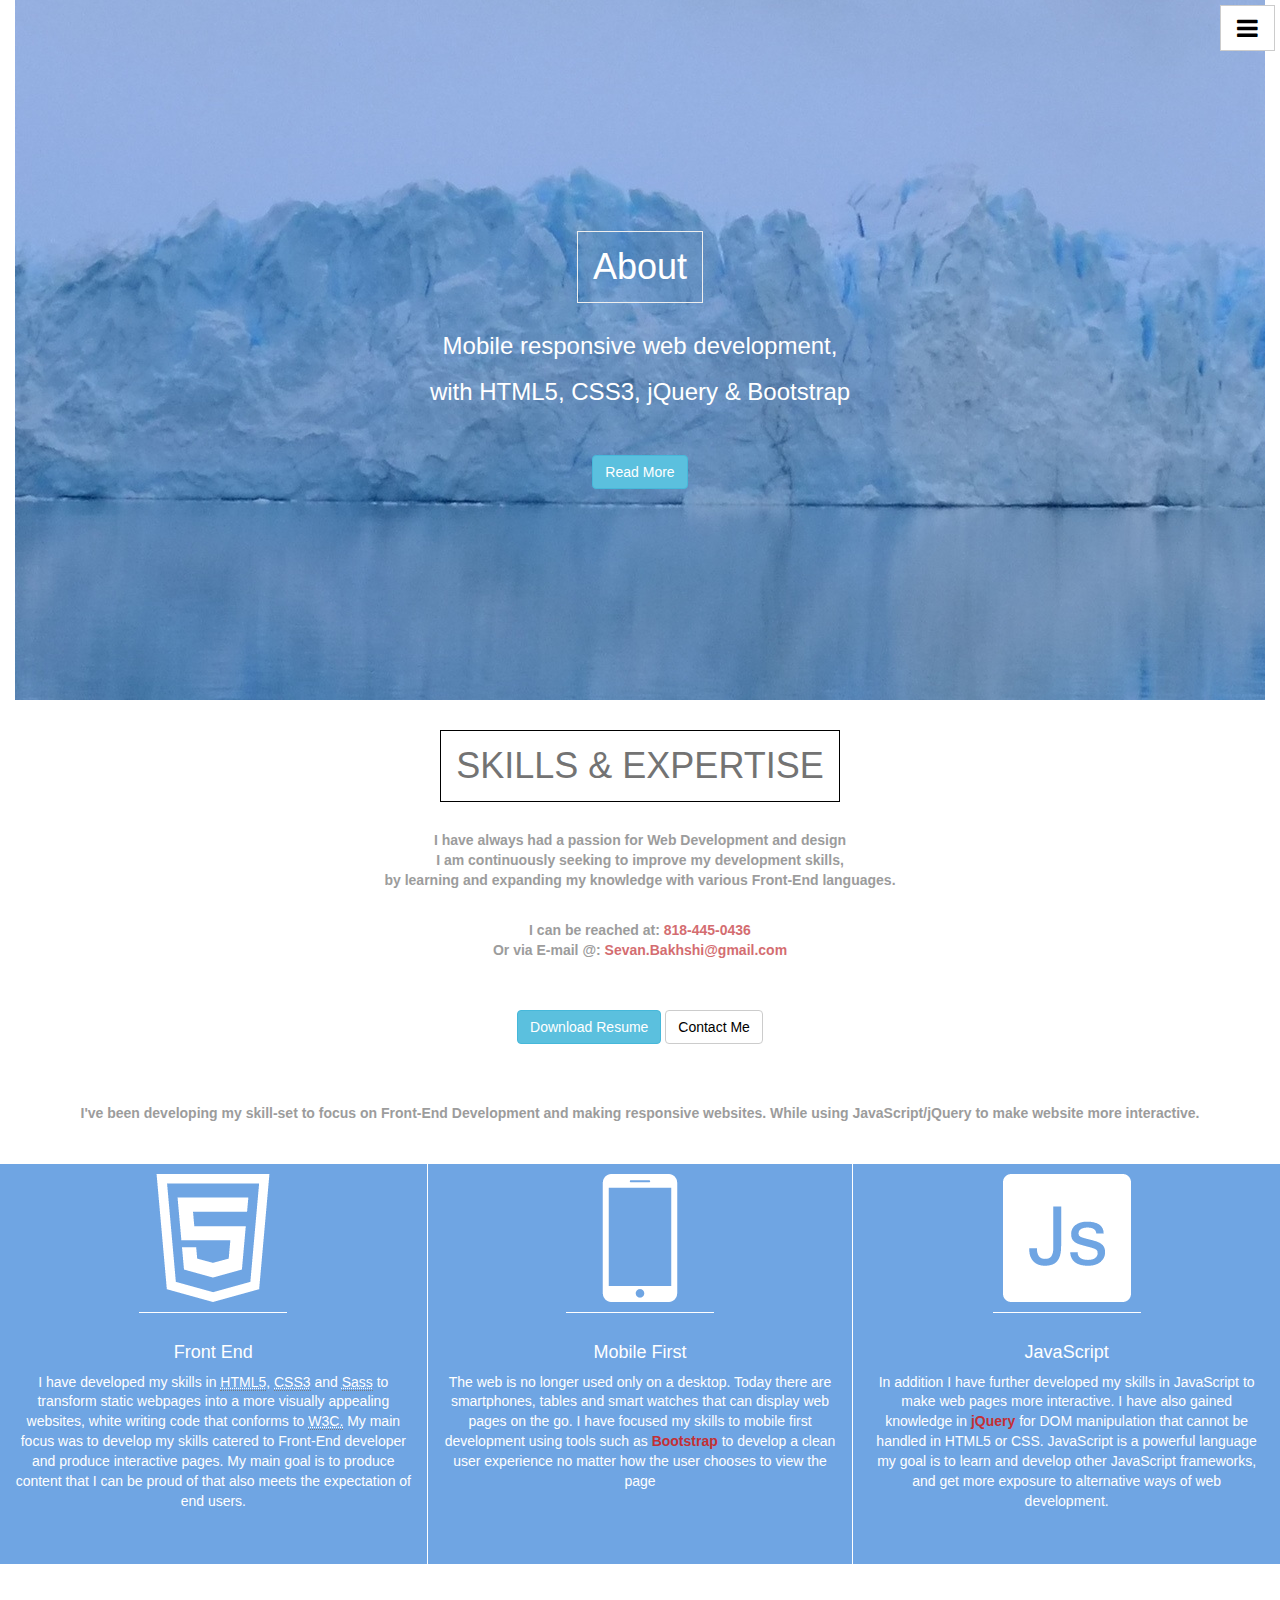
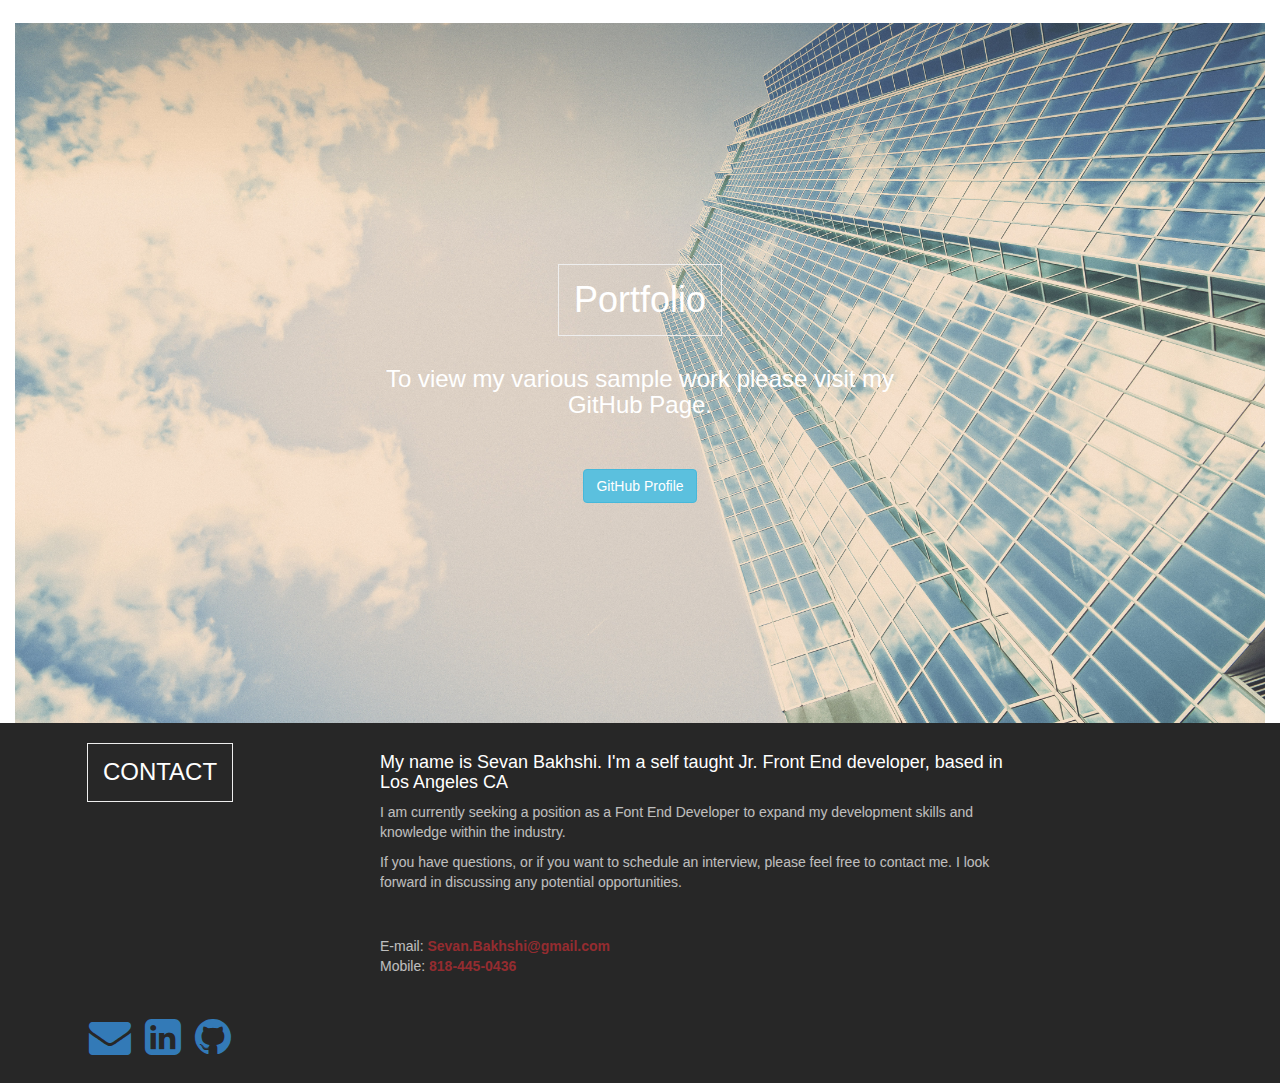
==== commit ced2fa36: "added revised files" ====
--- a/index.html
+++ b/index.html
@@ -70,7 +70,7 @@
         <!-- Main Header -->
         <div class="container-fluid">
            <div class="row">
-               <div class="col-md-12 col-lg-12 col-xs-12">
+               <div class="col-md-12 col-lg-12 col-s-12">
                 <header class="header">
 
                     <div class="text-vertical">
@@ -96,7 +96,7 @@
         <!--skills section-->
         <div class="container-fluid">
             <div class="row">
-                <div class="col-md-12 col-lg-12 col-xs-12">
+                <div class="col-md-12 col-lg-12 col-s-12">
                     <div id="skills">
 
                     <h1>SKILLS & EXPERTISE</h1>
@@ -143,7 +143,7 @@
         <div class="container-fluid">
             <div class="row">
 
-                <div class="col-md-4 col-lg-4 col-sm-4 col-xs-12 languages">
+                <div class="col-md-4 col-lg-4 col-sm-4 col-s-12 languages">
 
                     <img src="html.png">
                     <br>
@@ -160,7 +160,7 @@
 
                 </div>
 
-                <div class="col-md-4 col-lg-4 col-sm-4 col-xs-12 languages" id="mobile">
+                <div class="col-md-4 col-lg-4 col-sm-4 col-s-12 languages" id="mobile">
 
                     <img src="smartphone.png">
                     <br>
@@ -176,7 +176,7 @@
 
                 </div>
 
-                <div class="col-md-4 col-lg-4 col-sm-4 col-xs-12 languages">
+                <div class="col-md-4 col-lg-4 col-sm-4 col-s-12 languages">
 
                     <img src="JavaScript.png">
                     <br>
@@ -201,7 +201,7 @@
 
         <div class="container-fluid">
             <div class="row">
-                <div class="col-md-12 col-lg-12 col-xs-12">
+                <div class="col-md-12 col-lg-12 col-s-12">
                     <div id="profile">
                         <div class="text-vertical">
                             <h1>Portfolio</h1>
@@ -222,18 +222,18 @@
 
 
         <div class="container-fluid">
-            <footer id="contact">
-
-                <div id="footer">
 
                  <div class="row">
-                    <div class="col-md-3 col-lg-3 col-xs-12">
+
+                    <footer id="contact">
+
+                    <div class="col-md-3 col-lg-3 col-s-12">
 
                         <h3 id="contact-header">CONTACT</h3>
 
                     </div>
 
-                    <div class="col-md-5 col-lg-5 col-xs-12" id="about">
+                    <div class="col-md-6 col-lg-6 col-s-12" id="about">
                             <h4>My name is Sevan Bakhshi.  I'm a self taught Jr. Front End developer,
                                 based in Los Angeles CA</h4>
                             <br>
@@ -250,13 +250,11 @@
                                Mobile: <a href="tel:+1-818-445-0436">818-445-0436</a>
 
                             </p>
-
-
-                    </div>
-
-                    <div class="col-md-4 col-lg-4 col-xs-12" id="info">
-
-                            <ul>
+                    </div>
+
+                    <div class="col-md-3 col-lg-3 col-s-12" >
+
+                            <ul id="info">
 
                                 <li class="mail"><a title="Contact me via E-mail" href="mailto:sevan.bakhshi@gmail.com">
                                     <i class="fa fa-envelope fa-3x"></i>
@@ -275,13 +273,13 @@
 
                             </ul>
 
-                   </div>
-
-                    </div>
-
-                </div>
-            </footer>
-        </div>
+                     </div>
+
+                    </footer>
+
+                    </div>
+            </div>
+
         <!--end footer-->
 
         <!--skills icons were generated from the following site-->
--- a/New_page.css
+++ b/New_page.css
@@ -1,3 +1,4 @@
+
 
 body{
 
@@ -312,28 +313,21 @@
 #contact{
 
          background-color: #272727;
-
-}
-
-#footer{
-
-        display: table;
-        position: relative;
-        width: 100%;
-        height: 200px;
-        text-align: center;
-
-}
+         position: absolute;
+         width: 100%;
+         text-align: center;
+         display: inline-block;
+}
+
+
 
 #about{
 
          text-align: left;
          color: white;
-         display: inline;
          font-size: 12px;
-         width: 500px;
          margin-left: 5em;
-         padding: 20px 15px 15px 10px;
+         padding: 20px 15px 15px 0;
 
 
 }
@@ -348,7 +342,7 @@
 
 #about h4{
 
-          display: block;
+          display: inline-block;
 }
 
 #about p{
@@ -375,14 +369,15 @@
 }
 
 
-#info > ul{
+#info{
 
           padding: 15px;
           list-style: none;
-
-}
-
-#info > ul > li{
+          width: 100%;
+
+}
+
+#info > li{
 
           display: inline;
           padding: 5px;
